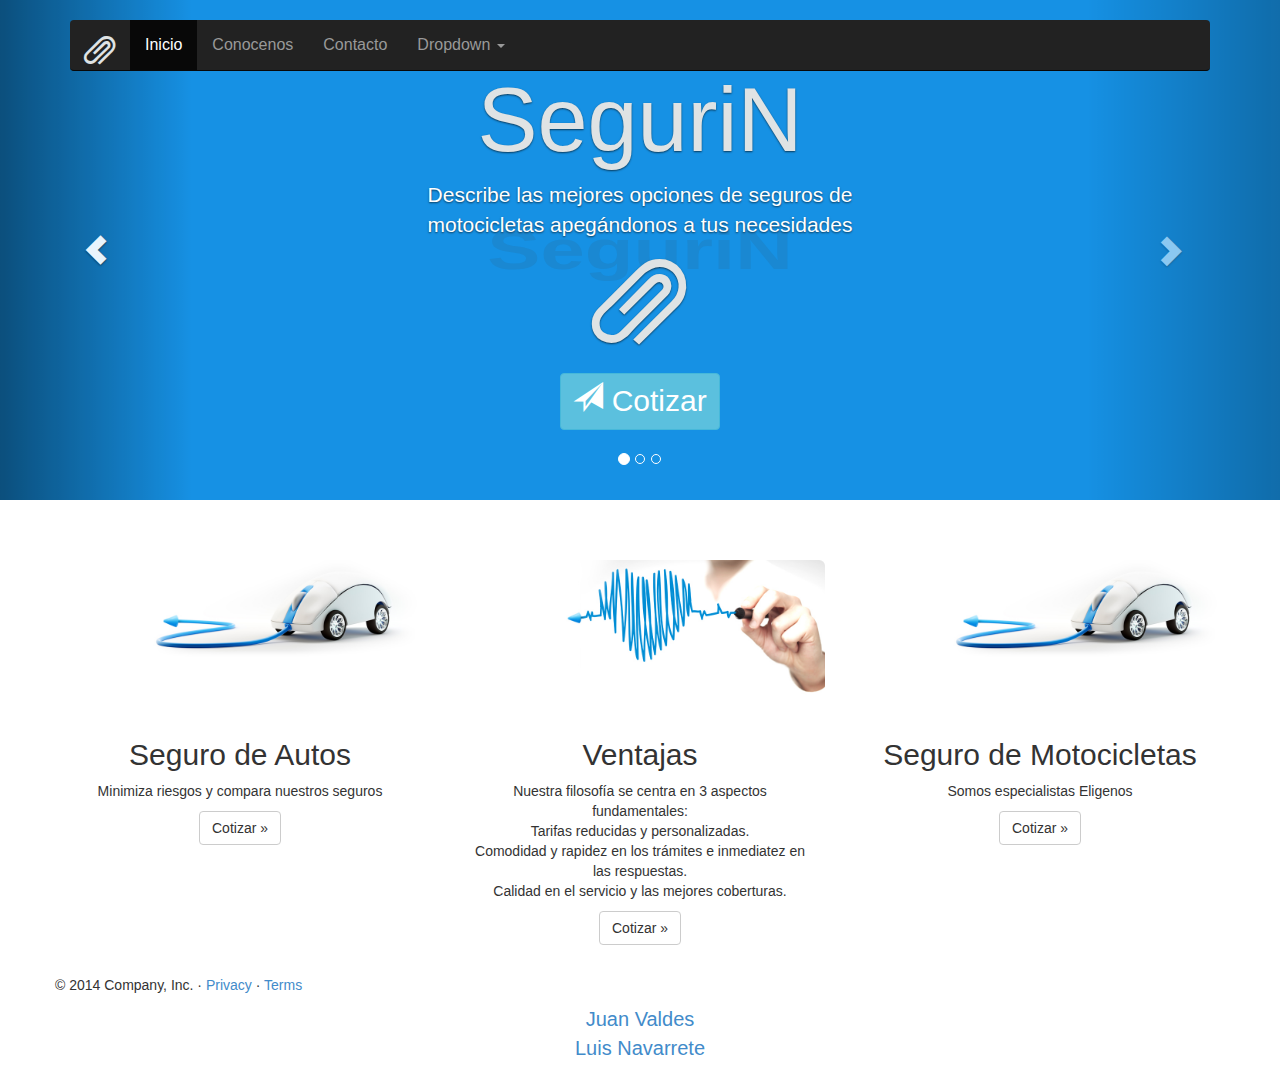
==== index.html @ 0e183ed7 "esta si" ====
<!DOCTYPE html>
<html lang="es">
  <head>
    <meta charset="utf-8">
    <meta http-equiv="X-UA-Compatible" content="IE=edge">
    <meta name="viewport" content="width=device-width, initial-scale=1">
    <meta name="description" content="">
    <meta name="author" content="Juan Valdez, Luis Navarrete">
    <link rel="shortcut icon" href="assets/ico/favicon.ico">

    <title>SeguriN</title>

    
    <link href="assets/css/bootstrap.min.css" rel="stylesheet">    
    <link href="assets/css/main.css" rel="stylesheet">
  </head>

  <body> 


    <div class="navbar-wrapper">
      <div class="container"> 

        

        <div class="navbar navbar-inverse navbar-static-top" role="navigation">
          <div class="container">
            <div class="navbar-header">
              <button style="background-color:#1691E4"type="button" class="navbar-toggle" data-toggle="collapse" data-target=".navbar-collapse">
                <span class="sr-only">Toggle navigation</span>
                <span class="icon-bar"></span>
                <span class="icon-bar"></span>
                <span class="icon-bar"></span>
              </button>

              <a style="font-size:30px; color:#1691E4"class="navbar-brand" href="#"><span class="glyphicon glyphicon-paperclip" style="font-size:30px; color:#dfe3e4"></span></a>

            </div>
            <div class="navbar-collapse collapse">
              <ul class="nav navbar-nav">
                <li class="active"><a href="#" style= "font-size:16px; ">Inicio</a></li>
                <li><a href="#about" style= "font-size:16px; ">Conocenos</a></li>
                <li><a href="#contact"style= "font-size:16px;">Contacto</a></li>
                <li class="dropdown">
                  <a href="#" style= "font-size:16px; "class="dropdown-toggle" data-toggle="dropdown">Dropdown <b class="caret"></b></a>
                  <ul class="dropdown-menu">
                    <li><a href="#" "color:#999">Action</a></li>
                    <li><a href="#">Another action</a></li>
                    <li><a href="#">Something else here</a></li>
                    <li class="divider"></li>
                    <li class="dropdown-header">Nav header</li>
                    <li><a href="#">Separated link</a></li>
                    <li><a href="#">One more separated link</a></li>
                  </ul>
                </li>
              </ul>
            </div>
          </div>
        </div>

      </div>
    </div>


    <!-- Carousel
    ================================================== -->
    <div id="myCarousel" class="carousel slide" data-ride="carousel">
      <!-- Indicators -->
      <ol class="carousel-indicators">
        <li data-target="#myCarousel" data-slide-to="0" class="active"></li>
        <li data-target="#myCarousel" data-slide-to="1"></li>
        <li data-target="#myCarousel" data-slide-to="2"></li>
      </ol>
      <div class="carousel-inner">
        <div class="item active">
          <img data-src="holder.js/900x500/auto/#1691E4:#1a88d2/text:SeguriN" alt="First slide" style="background-color:#1691E4">
          <div class="container">
            <div  class="carousel-caption">
              <h1 style="font-size:90px; color:#dfe3e4">SeguriN</h1>
              <p style="color:#ffffff">Describe las mejores opciones de seguros de 
              <br />motocicletas apegándonos a tus necesidades </p>
              <span class="glyphicon glyphicon-paperclip" style="font-size:90px; color:#dfe3e4"></span>
              <br />
              <br />
              
              <button type="button" class="btn btn-info" style="font-size:30px">
                <span class="glyphicon glyphicon-send"></span> Cotizar
              </button>
              <br />
              <br />
            </div>
          </div>
        </div>
        <div class="item">

          <img data-src="holder.js/900x500/auto/e3e9eb:#dfe3e4/text:Vision" alt="Second slide" style="background-color:#1691E4">

          <img data-src="holder.js/900x500/auto/#1691E4:#1a88d2/text:Vision" alt="Second slide" style="background-color:#1691E4">

          <div class="container">
            <div class="carousel-caption">
              <h1 style= "font-size:90px; color:#dfe3e4"> Visión </h1>
              <p name ="prueba" id = "provisional" style= "color:#ffffff">Queremos ser la primera opción  para el cliente  en la compra del seguro de motocicleta, nuestra meta  es asegurar la protección del patrimonio de nuestros clientes ofreciedo siempre soluciones confiables .</p>


              
              <span class="glyphicon glyphicon-hand-right" style="font-size:70px; color:#dfe3e4"></span>
              

              <br />
              <br />

            </div>
          </div>
        </div>
        <div class="item">
          <img data-src="holder.js/900x500/auto/#1691E4:#1a88d2/text:Mas seguros" alt="Third slide" style="background-color:#1691E4">
          <div class="container">
            <div class="carousel-caption">
              <h1 style= "font-size:70px; color:#dfe3e4">Otros Servicios</h1>
              <p><br/>Contamos también con seguros de vida, gastos medicos, autos, vivienda</p>
              
              <br/>
              <br/>
              
              <span class="glyphicon glyphicon-qrcode" style="font-size:60px; color:#dfe3e4"></span> 
              
              <br />
              <br/>
            </div>
          </div>
        </div>
      </div>
      <a class="left carousel-control" href="#myCarousel" data-slide="prev"><span class="glyphicon glyphicon-chevron-left"></span></a>
      <a name="enlaces" class="right carousel-control" href="#myCarousel" data-slide="next"><span class="glyphicon glyphicon-chevron-right"></span></a>
    </div><!-- /.carousel -->


 <!-- Marketing messaging and featurettes
    ================================================== -->
    <!-- Wrap the rest of the page in another container to center all the content. -->

    <div class="container marketing">

      <!-- Three columns of text below the carousel -->
      <div class="row">
        <div class="col-lg-4">
          <img src="assets/img/seguro1.jpg" class="img-rounded" width= "100%">
          <h2>Seguro de Autos</h2>
          <p>Minimiza riesgos y compara nuestros seguros</p>
          <p><a id = "provisional" class="btn btn-default"  href="#" role="button">Cotizar &raquo;</a></p>
            
        </div><!-- /.col-lg-4 -->
        
        <div class="col-lg-4">
          <img src="assets/img/seguro2.jpg" class="img-rounded" width= "100%">
          
          <h2>Ventajas</h2>
          <p>Nuestra filosofía se centra en 3 aspectos fundamentales:
           <br />Tarifas reducidas y personalizadas.
           <br /> Comodidad y rapidez en los trámites e inmediatez en las respuestas.
          <br />Calidad en el servicio y las mejores coberturas.</p>

          <p><a class="btn btn-default" href="#" role="button"  style:"display:'block';" oculta  >Cotizar &raquo;</a></p>
        </div>
        <div class="col-lg-4">
          <img src="assets/img/seguro1.jpg" class="img-rounded" width= "100%">
          <h2>Seguro de Motocicletas</h2>
          <p>Somos especialistas Eligenos</p>

          <p><a class="btn btn-default" href="#" role="button">Cotizar &raquo;</a></p>            
          
        </div><!-- /.col-lg-4 -->
      </div><!-- /.row -->
     


      <!-- FOOTER -->
      <footer>
        
        
        <p>&copy; 2014 Company, Inc. &middot; <a href="#">Privacy</a> &middot; <a href="#">Terms</a><p><center style="font-size:20px; color:#dfe3e4"><a href="https://github.com/juanvaldes07">Juan Valdes</a>
        <br/><a href="https://github.com/ljnoyola" >Luis Navarrete</a></center></p></p>
         <br />
        
        
      </footer>

    </div><!-- /.container -->


    <!-- Bootstrap core JavaScript
    ================================================== -->
    <!-- Placed at the end of the document so the pages load faster -->
    <script src="https://ajax.googleapis.com/ajax/libs/jquery/1.11.0/jquery.min.js"></script>
    <script src="assets/js/bootstrap.min.js"></script>
    <script src="assets/js/docs.min.js"></script>


  </body>
</html>
---- assets/css/main.css ----
b/* GLOBAL STYLES
-------------------------------------------------- */
/* Padding below the footer and lighter body text */

body {
  padding-bottom: 40px;
  color: #5a5a5a;
}



/* CUSTOMIZE THE NAVBAR
-------------------------------------------------- */

/* Special class on .container surrounding .navbar, used for positioning it into place. */
.navbar-wrapper {
  position: absolute;
  top: 0;
  right: 0;
  left: 0;
  z-index: 20;
}

/* Flip around the padding for proper display in narrow viewports */
.navbar-wrapper .container {
  padding-right: 0;
  padding-left: 0;
}
.navbar-wrapper .navbar {
  padding-right: 15px;
  padding-left: 15px;
}


/* CUSTOMIZE THE CAROUSEL
-------------------------------------------------- */

/* Carousel base class */
.carousel {
  height: 500px;
  margin-bottom: 60px;
}
/* Since positioning the image, we need to help out the caption */
.carousel-caption {
  z-index: 10;
}

/* Declare heights because of positioning of img element */
.carousel .item {
  height: 500px;
  background-color: #777;
}
.carousel-inner > .item > img {
  position: absolute;
  top: 0;
  left: 0;
  min-width: 100%;
  height: 500px;
}



/* MARKETING CONTENT
-------------------------------------------------- */

/* Pad the edges of the mobile views a bit */
.marketing {
  padding-right: 15px;
  padding-left: 15px;
}

/* Center align the text within the three columns below the carousel */
.marketing .col-lg-4 {
  margin-bottom: 20px;
  text-align: center;
}
.marketing h2 {
  font-weight: normal;
}
.marketing .col-lg-4 p {
  margin-right: 10px;
  margin-left: 10px;
}


/* Featurettes
------------------------- */

.featurette-divider {
  margin: 80px 0; /* Space out the Bootstrap <hr> more */
}

/* Thin out the marketing headings */
.featurette-heading {
  font-weight: 300;
  line-height: 1;
  letter-spacing: -1px;
}



/* RESPONSIVE CSS
-------------------------------------------------- */

@media (min-width: 768px) {

  /* Remove the edge padding needed for mobile */
  .marketing {
    padding-right: 0;
    padding-left: 0;
  }

  /* Navbar positioning foo */
  .navbar-wrapper {
    margin-top: 20px;
  }
  .navbar-wrapper .container {
    padding-right: 15px;
    padding-left:  15px;
  }
  .navbar-wrapper .navbar {
    padding-right: 0;
    padding-left:  0;
  }

  /* The navbar becomes detached from the top, so we round the corners */
  .navbar-wrapper .navbar {
    border-radius: 4px;
  }

  /* Bump up size of carousel content */
  .carousel-caption p {
    margin-bottom: 20px;
    font-size: 21px;
    line-height: 1.4;
  }

  .featurette-heading {
    font-size: 50px;
  }
}

@media (min-width: 992px) {
  .featurette-heading {
    margin-top: 120px;
  }
}
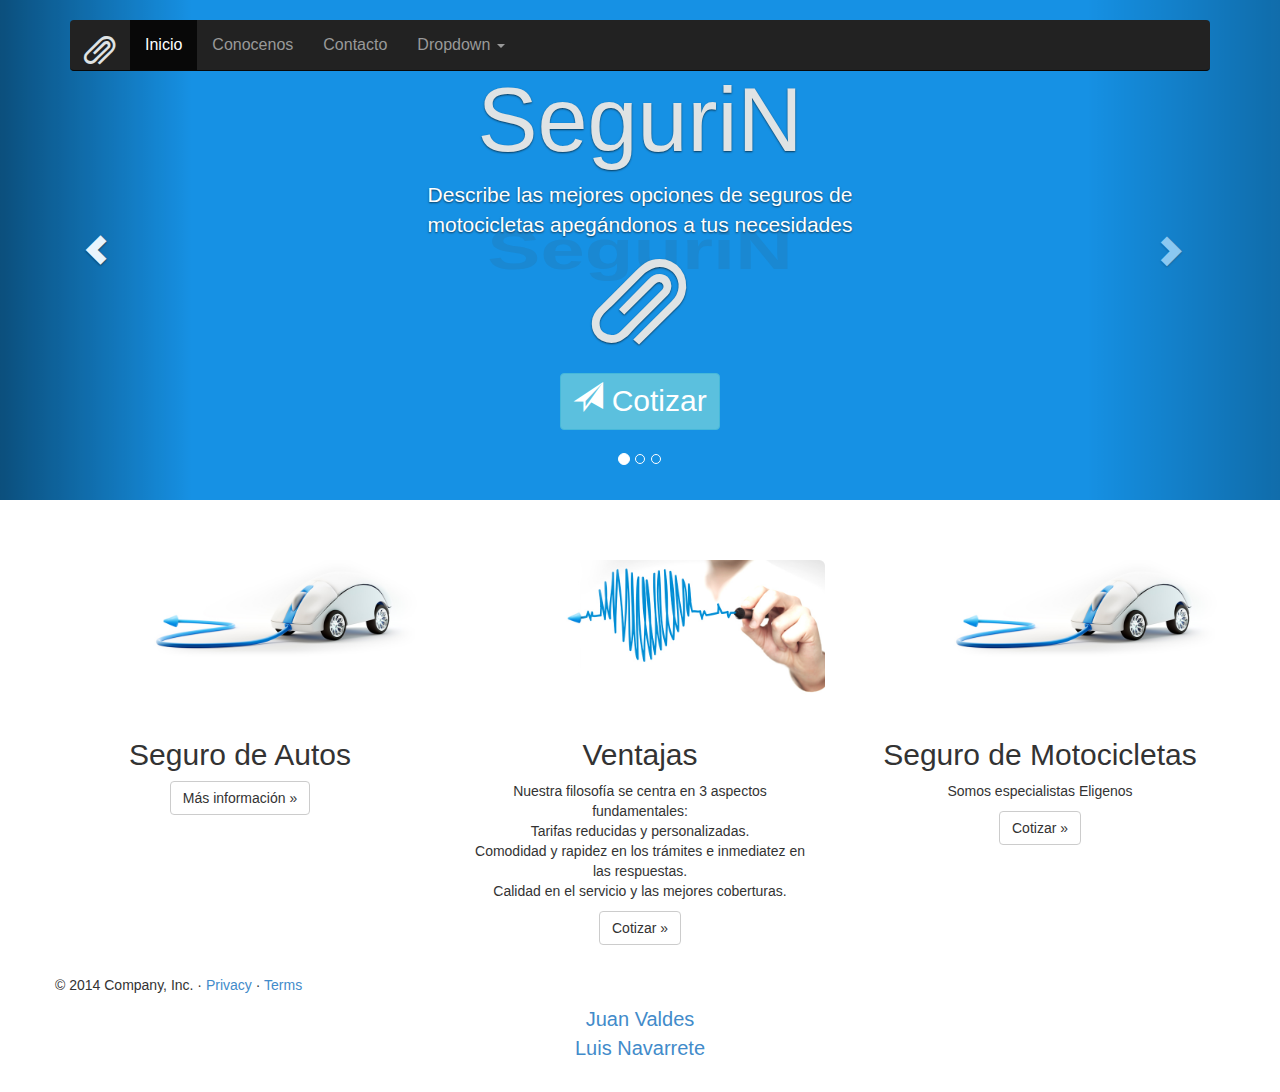
==== commit a1f3ceea: "modals" ====
--- a/index.html
+++ b/index.html
@@ -148,8 +148,26 @@
         <div class="col-lg-4">
           <img src="assets/img/seguro1.jpg" class="img-rounded" width= "100%">
           <h2>Seguro de Autos</h2>
-          <p>Minimiza riesgos y compara nuestros seguros</p>
-          <p><a id = "provisional" class="btn btn-default"  href="#" role="button">Cotizar &raquo;</a></p>
+          <p></p>
+          <p><a id = "provisional" class="btn btn-default"  data-toggle="modal" data-target="#myModal" role="button">Más información &raquo;</a></p>
+          
+          <!-- Modal -->
+          <div class="modal fade" id="myModal" tabindex="-1" role="dialog" aria-labelledby="myModalLabel" aria-hidden="true">
+            <div class="modal-dialog">
+              <div class="modal-content">
+                <div class="modal-header">
+                  <button type="button" class="close" data-dismiss="modal" aria-hidden="true">&times;</button>
+                  <h4 class="modal-title" id="myModalLabel">Seguro de Autos</h4>
+                </div>
+                <div class="modal-body">
+                  Minimiza riesgos y compara nuestros seguros
+                </div>
+                <div class="modal-footer">
+                  <button type="button" class="btn btn-default" data-dismiss="modal">Cerrar</button>                  
+                </div>
+              </div>
+            </div>
+          </div>
             
         </div><!-- /.col-lg-4 -->
         
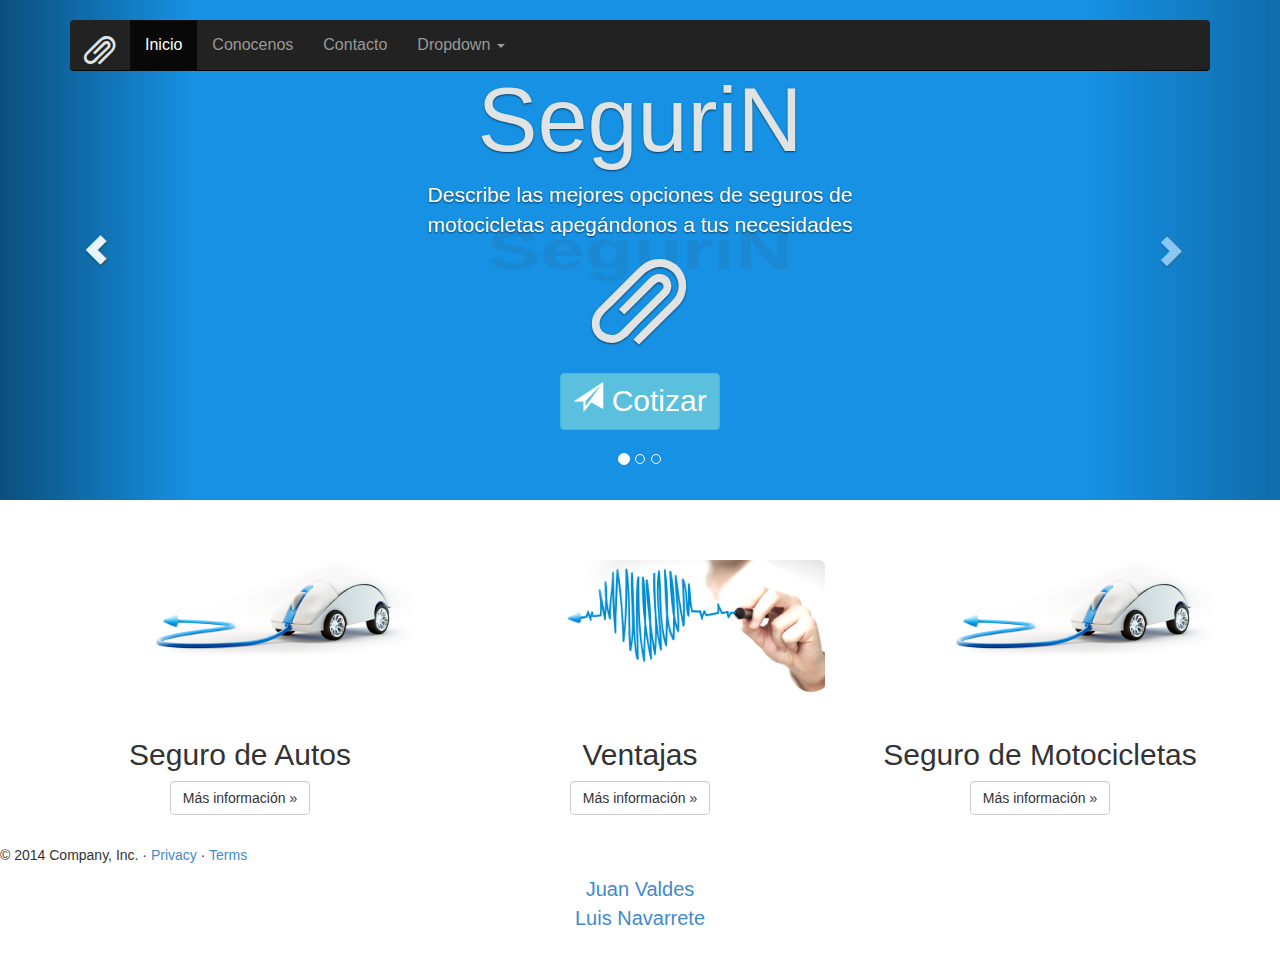
==== commit 03e466d4: "final" ====
--- a/index.html
+++ b/index.html
@@ -173,21 +173,59 @@
         
         <div class="col-lg-4">
           <img src="assets/img/seguro2.jpg" class="img-rounded" width= "100%">
-          
           <h2>Ventajas</h2>
-          <p>Nuestra filosofía se centra en 3 aspectos fundamentales:
-           <br />Tarifas reducidas y personalizadas.
-           <br /> Comodidad y rapidez en los trámites e inmediatez en las respuestas.
-          <br />Calidad en el servicio y las mejores coberturas.</p>
-
-          <p><a class="btn btn-default" href="#" role="button"  style:"display:'block';" oculta  >Cotizar &raquo;</a></p>
-        </div>
+          <p><a id = "provisional" class="btn btn-default"  data-toggle="modal" data-target="#myModal1" role="button">Más información &raquo;</a></p>
+
+          <!-- Modal -->
+          <div class="modal fade" id="myModal1" tabindex="-1" role="dialog" aria-labelledby="myModalLabel" aria-hidden="true">
+            <div class="modal-dialog">
+              <div class="modal-content">
+                <div class="modal-header">
+                  <button type="button" class="close" data-dismiss="modal" aria-hidden="true">&times;</button>
+                  <h4 class="modal-title" id="myModalLabel">Ventajas</h4>
+                </div>
+                <div class="modal-body">
+                 <p>Nuestra filosofía se centra en 3 aspectos fundamentales:
+                <br />Tarifas reducidas y personalizadas.
+                <br /> Comodidad y rapidez en los trámites e inmediatez en las respuestas.
+                <br />Calidad en el servicio y las mejores coberturas.</p>
+                </div>
+                <div class="modal-footer">
+                  <button type="button" class="btn btn-default" data-dismiss="modal">Cerrar</button>                  
+                </div>
+              </div>
+            </div>
+          </div>
+            
+        </div><!-- /.col-lg-4 -->
+       
         <div class="col-lg-4">
           <img src="assets/img/seguro1.jpg" class="img-rounded" width= "100%">
           <h2>Seguro de Motocicletas</h2>
-          <p>Somos especialistas Eligenos</p>
-
-          <p><a class="btn btn-default" href="#" role="button">Cotizar &raquo;</a></p>            
+          
+          <p><a id = "provisional" class="btn btn-default"  data-toggle="modal" data-target="#myModal2" role="button">Más información &raquo;</a></p>
+
+          <!-- Modal -->
+          <div class="modal fade" id="myModal2" tabindex="-1" role="dialog" aria-labelledby="myModalLabel" aria-hidden="true">
+            <div class="modal-dialog">
+              <div class="modal-content">
+                <div class="modal-header">
+                  <button type="button" class="close" data-dismiss="modal" aria-hidden="true">&times;</button>
+                  <h4 class="modal-title" id="myModalLabel">Ventajas</h4>
+                </div>
+                <div class="modal-body">
+                 
+                <div class="modal-footer">
+                  <p>Somos especialistas Eligenos</p>
+
+                </div>
+                  <button type="button" class="btn btn-default" data-dismiss="modal">Cerrar</button>                  
+                </div>
+              </div>
+            </div>
+          </div>
+            
+        </div><!-- /.col-lg-4 -->        
           
         </div><!-- /.col-lg-4 -->
       </div><!-- /.row -->
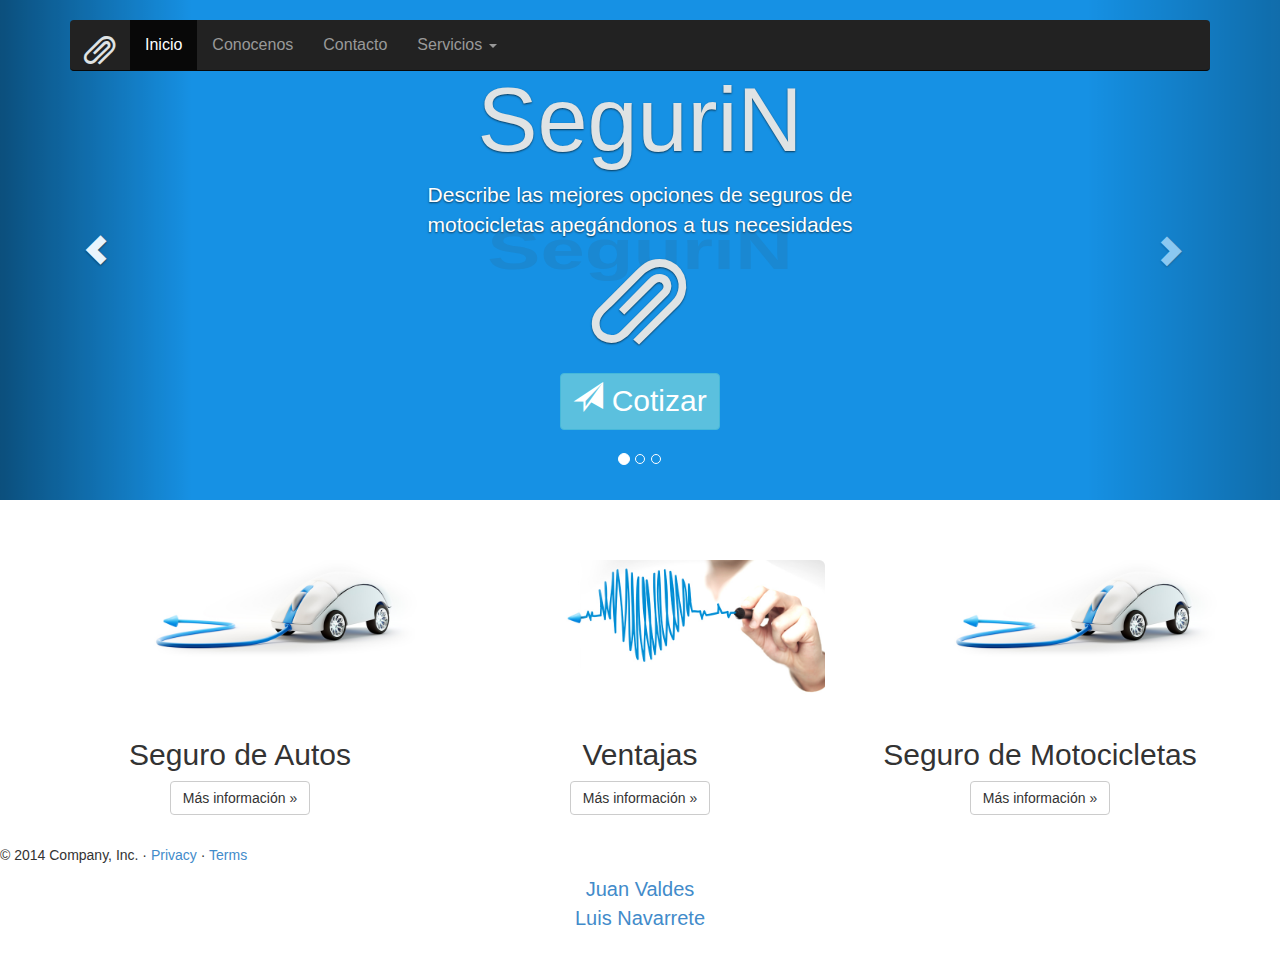
==== commit 2162c7dc: "cambios" ====
--- a/index.html
+++ b/index.html
@@ -43,15 +43,15 @@
                 <li><a href="#about" style= "font-size:16px; ">Conocenos</a></li>
                 <li><a href="#contact"style= "font-size:16px;">Contacto</a></li>
                 <li class="dropdown">
-                  <a href="#" style= "font-size:16px; "class="dropdown-toggle" data-toggle="dropdown">Dropdown <b class="caret"></b></a>
+                  <a href="#" style= "font-size:16px; "class="dropdown-toggle" data-toggle="dropdown">Servicios <b class="caret"></b></a>
                   <ul class="dropdown-menu">
-                    <li><a href="#" "color:#999">Action</a></li>
-                    <li><a href="#">Another action</a></li>
-                    <li><a href="#">Something else here</a></li>
+                    <li><a href="#" "color:#999"></a></li>
+                    <li><a href="#">Centro de Soluciuones</a></li>
+                    <li><a href="#">Consulta de soluciones</a></li>
                     <li class="divider"></li>
-                    <li class="dropdown-header">Nav header</li>
-                    <li><a href="#">Separated link</a></li>
-                    <li><a href="#">One more separated link</a></li>
+                   
+                    <li><a href="#">Soluciones Segurin</a></li>
+                    
                   </ul>
                 </li>
               </ul>
@@ -216,7 +216,7 @@
                 <div class="modal-body">
                  
                 <div class="modal-footer">
-                  <p>Somos especialistas Eligenos</p>
+                <center>Somos especialistas Eligenos</center>
 
                 </div>
                   <button type="button" class="btn btn-default" data-dismiss="modal">Cerrar</button>                  
@@ -231,7 +231,6 @@
       </div><!-- /.row -->
      
 
-
       <!-- FOOTER -->
       <footer>
         
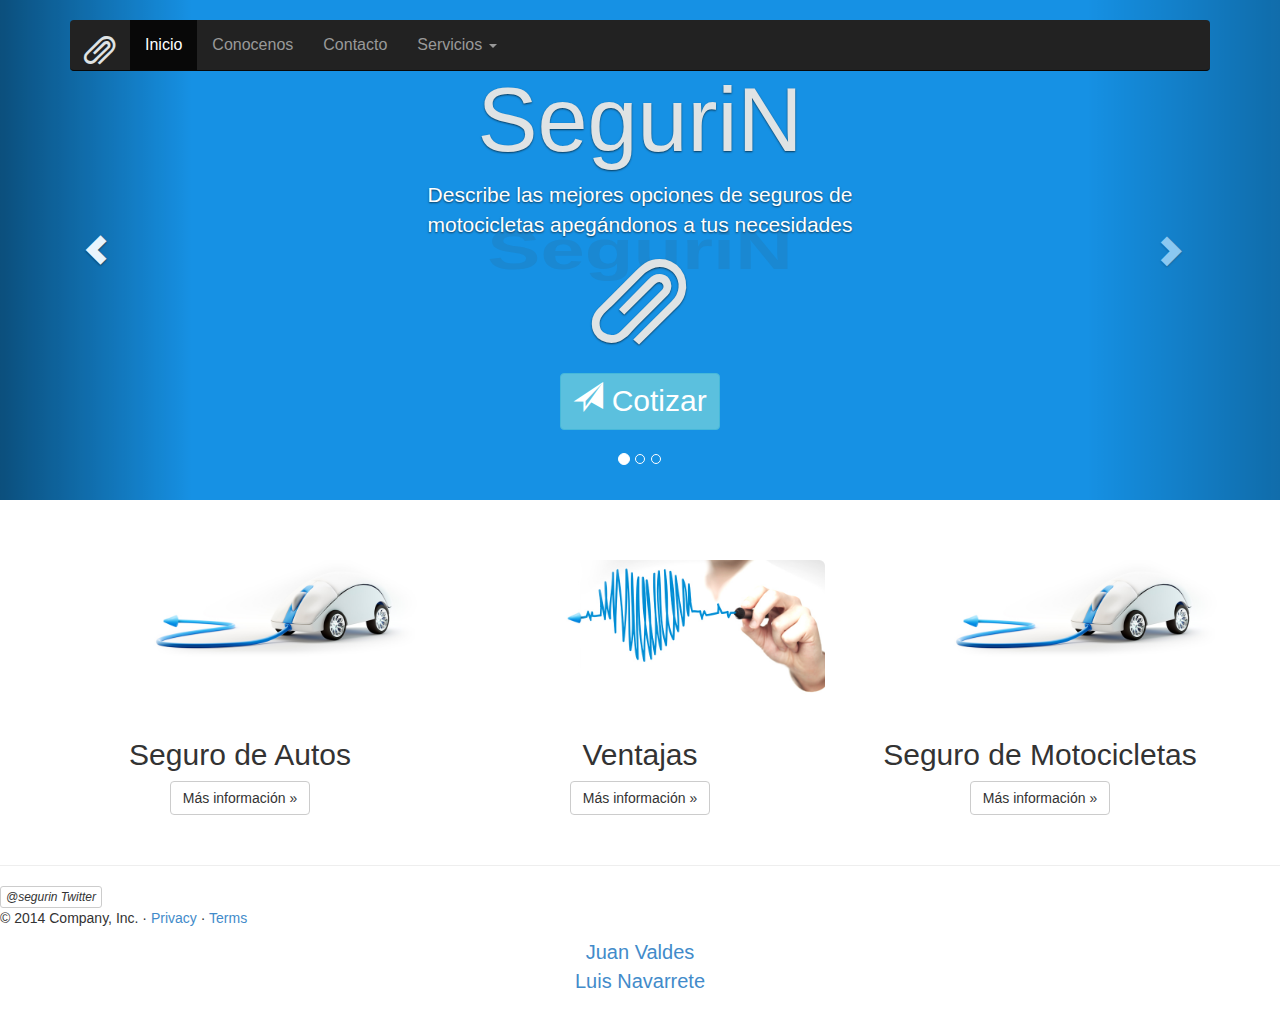
==== commit a42c0f7e: "Menu" ====
--- a/index.html
+++ b/index.html
@@ -84,9 +84,9 @@
               <br />
               <br />
               
-              <button type="button" class="btn btn-info" style="font-size:30px">
+              <a href="plantilla.html"><button type="button" class="btn btn-info" style="font-size:30px">
                 <span class="glyphicon glyphicon-send"></span> Cotizar
-              </button>
+              </button></a>
               <br />
               <br />
             </div>
@@ -214,9 +214,9 @@
                   <h4 class="modal-title" id="myModalLabel">Ventajas</h4>
                 </div>
                 <div class="modal-body">
-                 
+                 <center>Somos especialistas Eligenos</center>
                 <div class="modal-footer">
-                <center>Somos especialistas Eligenos</center>
+                
 
                 </div>
                   <button type="button" class="btn btn-default" data-dismiss="modal">Cerrar</button>                  
@@ -232,8 +232,9 @@
      
 
       <!-- FOOTER -->
+      <hr>
       <footer>
-        
+        <a href="https://www.twitter.com" class="btn btn-default btn-xs" role="button" ><i class="icon-twitter">@segurin Twitter</i></a>
         
         <p>&copy; 2014 Company, Inc. &middot; <a href="#">Privacy</a> &middot; <a href="#">Terms</a><p><center style="font-size:20px; color:#dfe3e4"><a href="https://github.com/juanvaldes07">Juan Valdes</a>
         <br/><a href="https://github.com/ljnoyola" >Luis Navarrete</a></center></p></p>
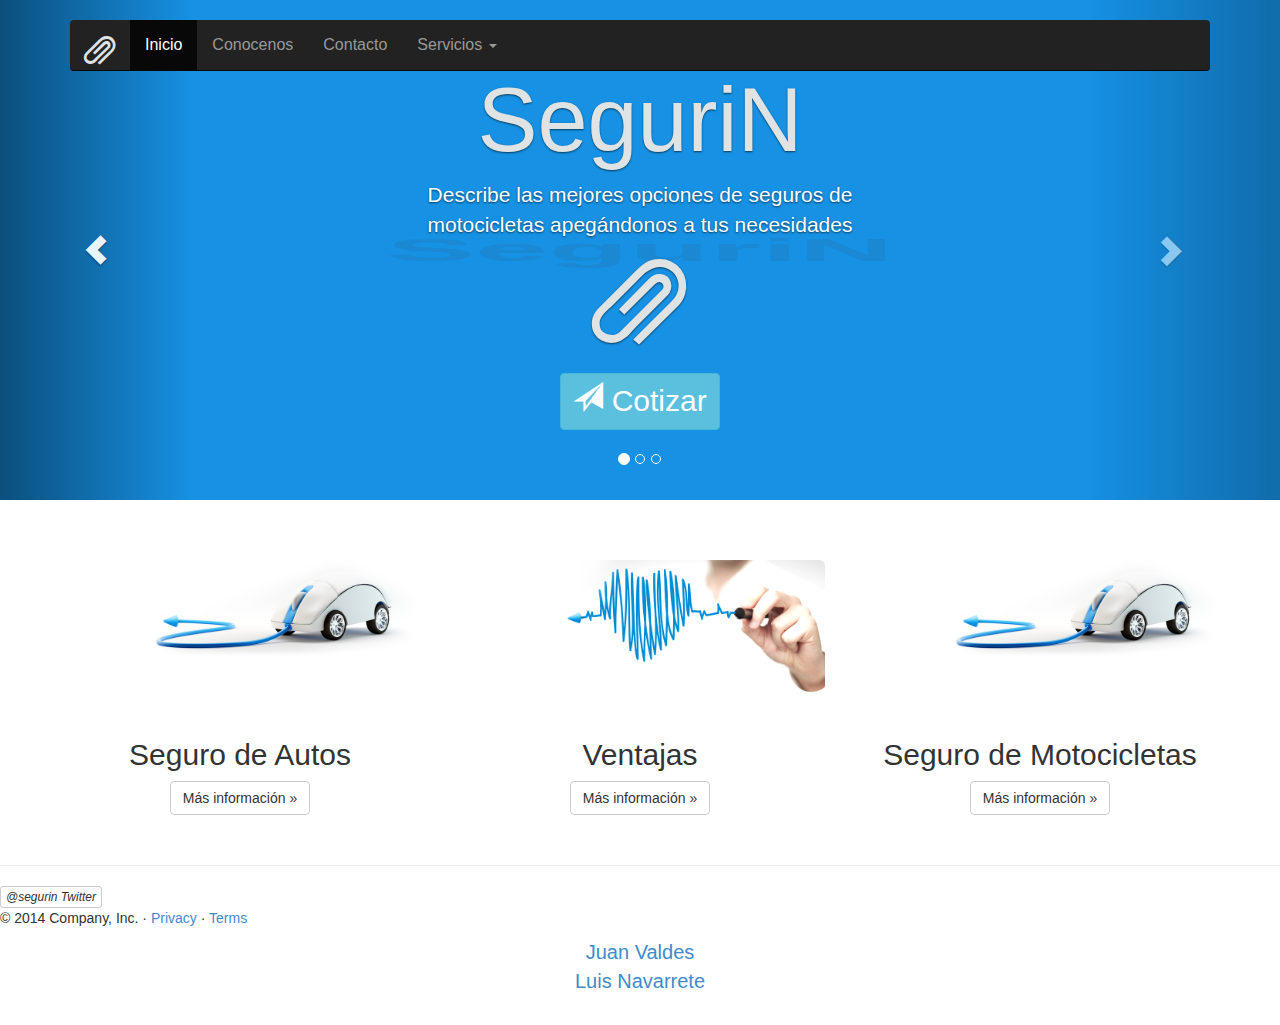
==== commit 4496bf0f: "cambios2" ====
--- a/index.html
+++ b/index.html
@@ -34,14 +34,14 @@
                 <span class="icon-bar"></span>
               </button>
 
-              <a style="font-size:30px; color:#1691E4"class="navbar-brand" href="#"><span class="glyphicon glyphicon-paperclip" style="font-size:30px; color:#dfe3e4"></span></a>
+              <a style="font-size:30px; color:#1691E4"class="navbar-brand" href="index.html"><span class="glyphicon glyphicon-paperclip" style="font-size:30px; color:#dfe3e4"></span></a>
 
             </div>
             <div class="navbar-collapse collapse">
               <ul class="nav navbar-nav">
-                <li class="active"><a href="#" style= "font-size:16px; ">Inicio</a></li>
-                <li><a href="#about" style= "font-size:16px; ">Conocenos</a></li>
-                <li><a href="#contact"style= "font-size:16px;">Contacto</a></li>
+                <li class="active"><a href="index.html" style= "font-size:16px; ">Inicio</a></li>
+                <li><a href="about.html" style= "font-size:16px; ">Conocenos</a></li>
+                <li><a href="contacto.html"style= "font-size:16px;">Contacto</a></li>
                 <li class="dropdown">
                   <a href="#" style= "font-size:16px; "class="dropdown-toggle" data-toggle="dropdown">Servicios <b class="caret"></b></a>
                   <ul class="dropdown-menu">
@@ -74,7 +74,7 @@
       </ol>
       <div class="carousel-inner">
         <div class="item active">
-          <img data-src="holder.js/900x500/auto/#1691E4:#1a88d2/text:SeguriN" alt="First slide" style="background-color:#1691E4">
+          <img data-src="holder.js/300x500/auto/#1691E4:#1a88d2/text:SeguriN" alt="First slide" style="background-color:#1691E4">
           <div class="container">
             <div  class="carousel-caption">
               <h1 style="font-size:90px; color:#dfe3e4">SeguriN</h1>
@@ -239,8 +239,8 @@
         <p>&copy; 2014 Company, Inc. &middot; <a href="#">Privacy</a> &middot; <a href="#">Terms</a><p><center style="font-size:20px; color:#dfe3e4"><a href="https://github.com/juanvaldes07">Juan Valdes</a>
         <br/><a href="https://github.com/ljnoyola" >Luis Navarrete</a></center></p></p>
          <br />
-        
-        
+
+         
       </footer>
 
     </div><!-- /.container -->
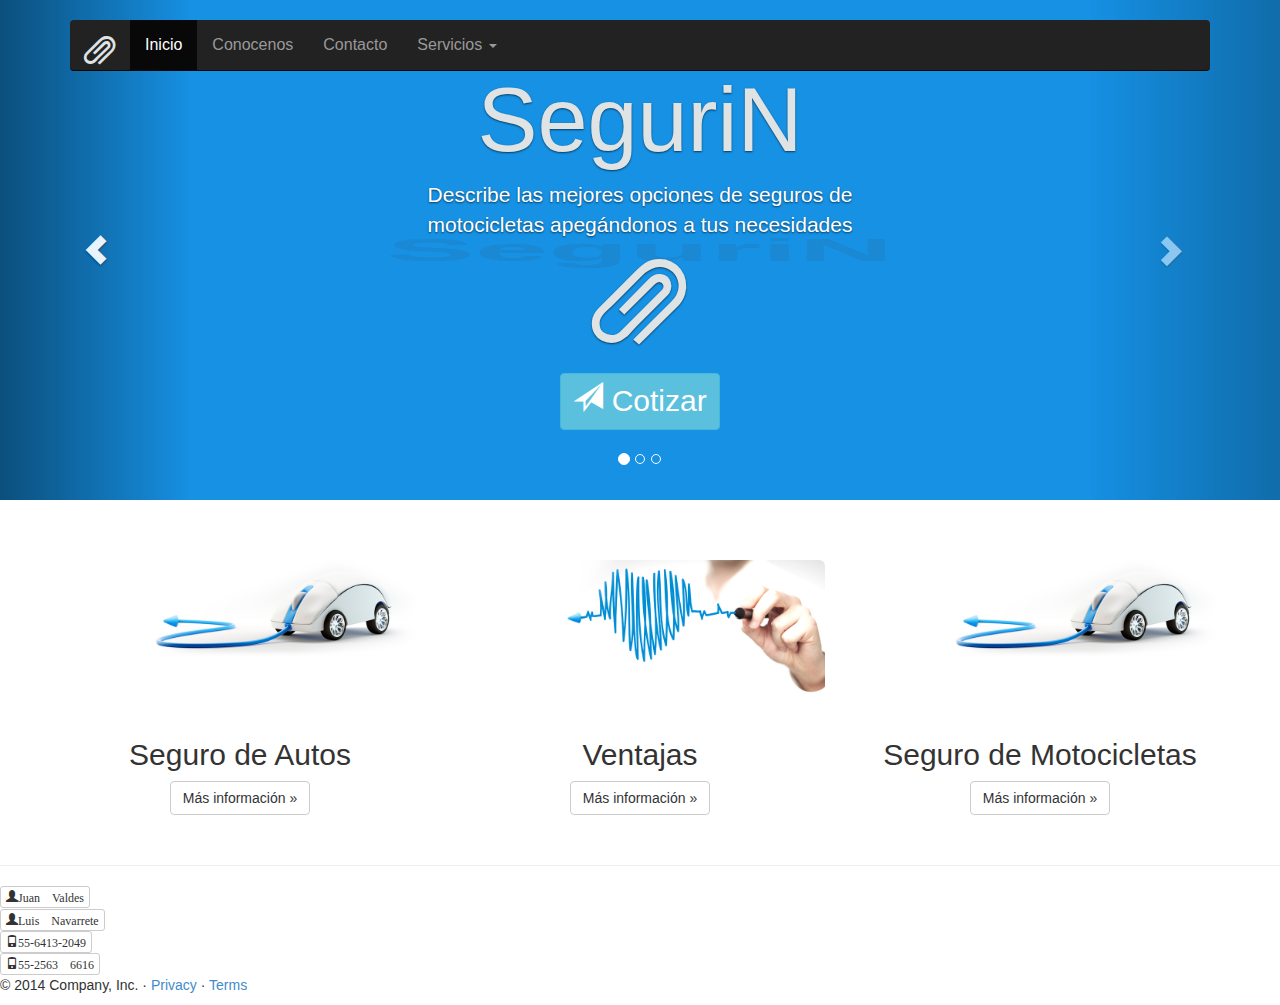
==== commit fcd7e2e0: "cambios" ====
--- a/index.html
+++ b/index.html
@@ -234,11 +234,18 @@
       <!-- FOOTER -->
       <hr>
       <footer>
-        <a href="https://www.twitter.com" class="btn btn-default btn-xs" role="button" ><i class="icon-twitter">@segurin Twitter</i></a>
-        
-        <p>&copy; 2014 Company, Inc. &middot; <a href="#">Privacy</a> &middot; <a href="#">Terms</a><p><center style="font-size:20px; color:#dfe3e4"><a href="https://github.com/juanvaldes07">Juan Valdes</a>
-        <br/><a href="https://github.com/ljnoyola" >Luis Navarrete</a></center></p></p>
-         <br />
+       
+
+        <a  href="https://github.com/juanvaldes07" class="btn btn-default btn-xs" role="button" ><i class="glyphicon glyphicon-user">Juan Valdes</i></a>
+        <br>
+        <a  href="https://github.com/ljnoyola" class="btn btn-default btn-xs" role="button" ><i class="glyphicon glyphicon-user">Luis Navarrete</i></a>
+        <br>
+        <a class="btn btn-default btn-xs" role="button" ><i class="glyphicon glyphicon-phone">55-6413-2049</i>   </a>
+        <br>
+        <a class="btn btn-default btn-xs" role="button" ><i class="glyphicon glyphicon-phone">55-2563 6616</i>   </a>
+        <br>
+        <p>&copy; 2014 Company, Inc. &middot; <a href="#">Privacy</a> &middot; <a href="#">Terms</a><p>
+       
 
          
       </footer>
